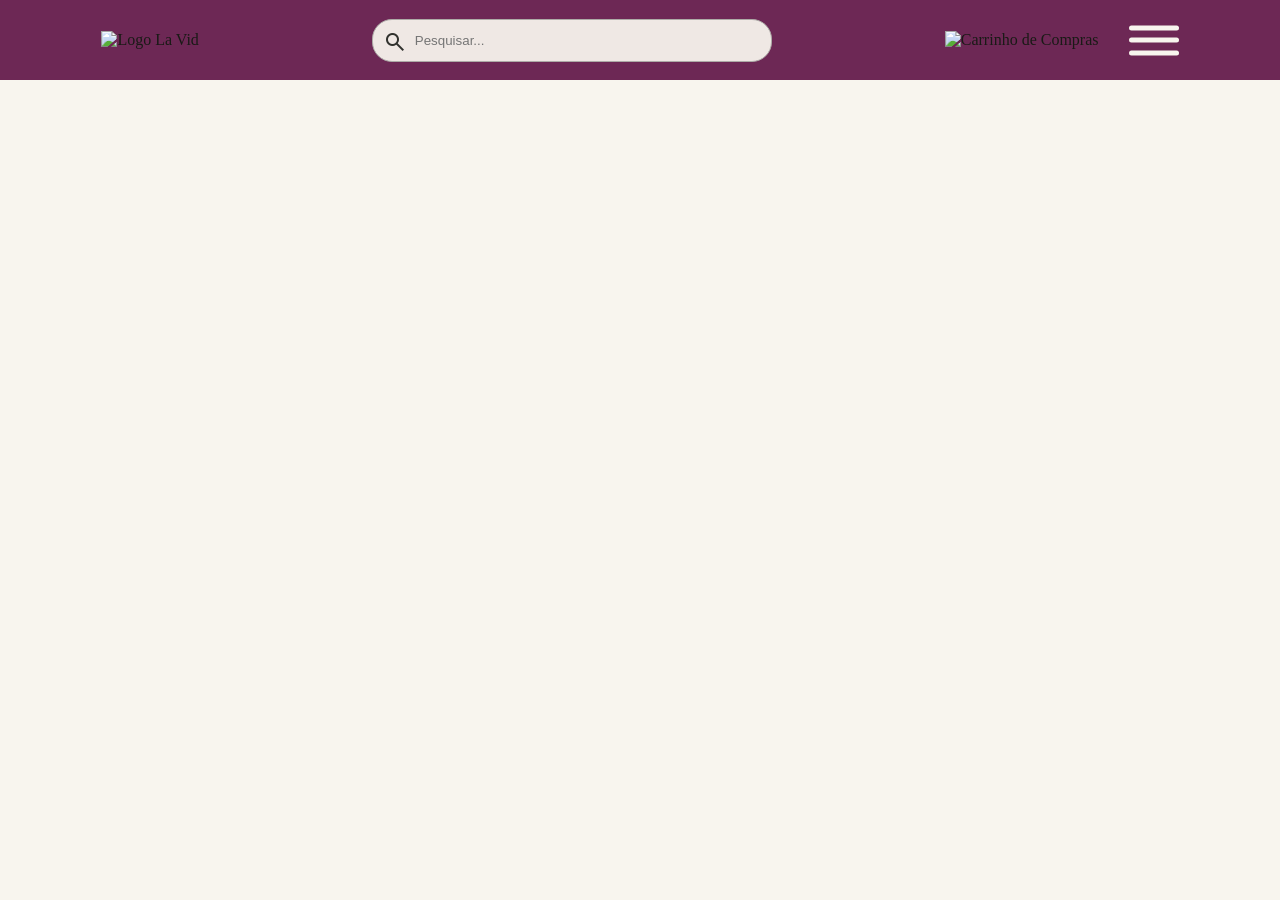
==== index.html @ 84c17575 "Pré Header" ====
<!DOCTYPE html>
<html lang="pt-BR">
<head>
    <meta charset="UTF-8">
    <meta name="viewport" content="width=device-width, initial-scale=1.0">
    <link rel="stylesheet" href="assets/css/pages-css/index.css">
    <title>Document</title>
</head>
<body>

  <iframe src="assets/pages/header.html" frameborder="0" width="100%"></iframe>
    
</body>
</html>
---- assets/css/pages-css/index.css ----
@import '../global/style.css';
/* @import */
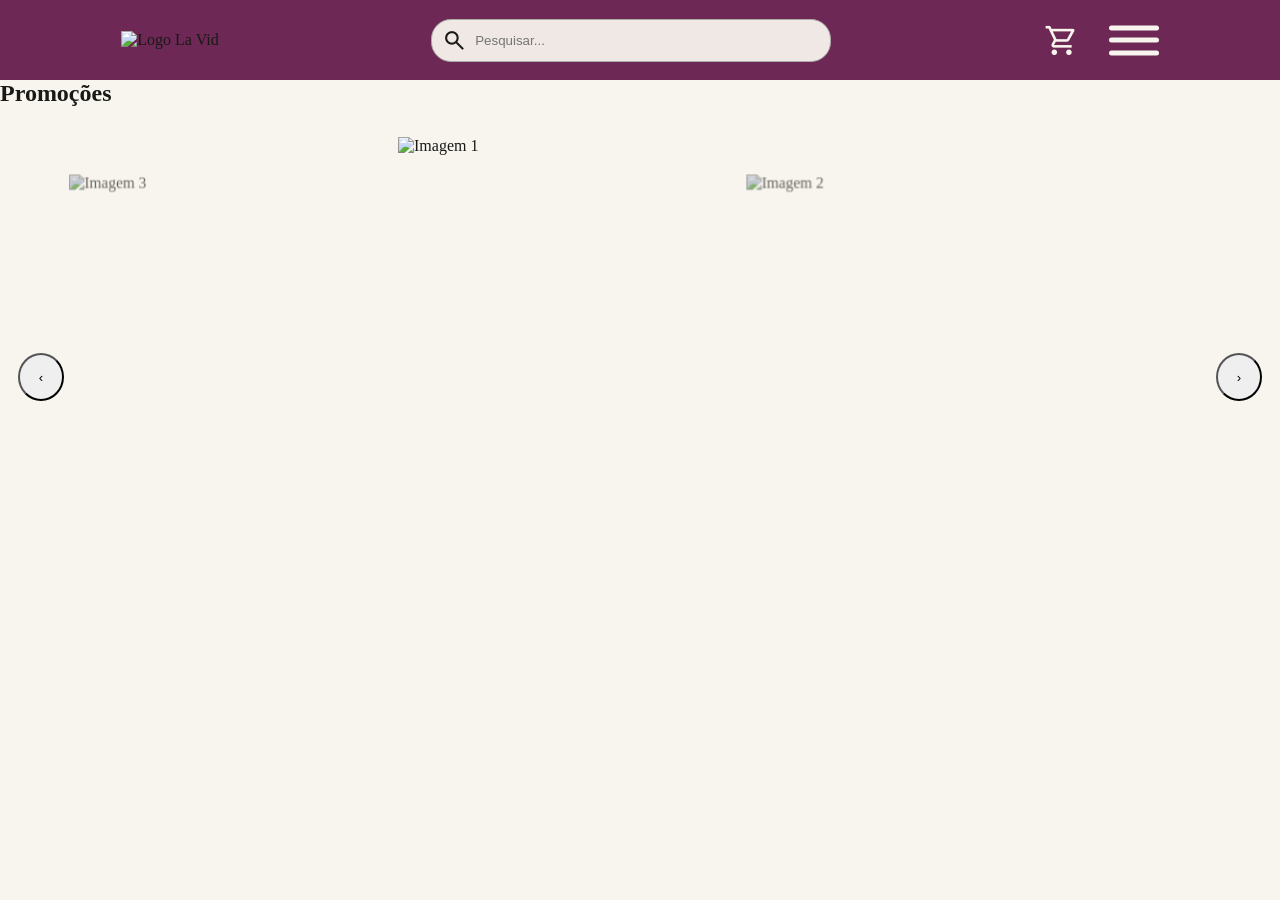
==== commit f362ea38: "previa do carrossel e adaptação do iframe" ====
--- a/index.html
+++ b/index.html
@@ -1,14 +1,50 @@
 <!DOCTYPE html>
 <html lang="pt-BR">
+
 <head>
-    <meta charset="UTF-8">
-    <meta name="viewport" content="width=device-width, initial-scale=1.0">
-    <link rel="stylesheet" href="assets/css/pages-css/index.css">
-    <title>Document</title>
+  <meta charset="UTF-8">
+  <meta name="viewport" content="width=device-width, initial-scale=1.0">
+  <link rel="stylesheet" href="assets/css/pages-css/index.css">
+  <title>Document</title>
 </head>
+
 <body>
 
-  <iframe src="assets/pages/header.html" frameborder="0" width="100%"></iframe>
+  <iframe class="header-frame" src="assets/pages/header.html" title="Cabeçalho e menu principal"></iframe>
+
+  <section class="banner-area">
+    <div class="banners">
+      <h1>Promoções</h1>
+
+      <div class="carrossel">
+        <section class="espaço-banner">
+          <div class="carousel">
+            <section class="carousel-slides">
+              <div class="slide active">
+                <img src="https://i.pinimg.com/736x/cb/87/e9/cb87e9fd308598d0a057448f2cdefb1e.jpg" alt="Imagem 1">
+              </div>
+
+              <div class="slide">
+                <img src="https://i.pinimg.com/1200x/76/77/c8/7677c8d6f05d3cb4ce46860537597e4c.jpg" alt="Imagem 2">
+              </div>
+
+              <div class="slide">
+                <img src="https://i.pinimg.com/736x/58/8c/59/588c59ab0e076f3c356ef3bdc13f0e45.jpg" alt="Imagem 3">
+              </div>
+            </section>
+
+            <button class="prev">‹</button>
+            <button class="next">›</button>
+          </div>
+        </section>
+      </div>
+    </div>
+
     
+  </section>
+
+  <script src="assets/js/index.js"></script>
+
 </body>
+
 </html>
--- a/assets/css/pages-css/index.css
+++ b/assets/css/pages-css/index.css
@@ -1,3 +1,110 @@
 @import '../global/style.css';
 /* @import */
 
+body {
+  margin-top: 80px;
+}
+
+
+/* --- Carrossel --- */
+
+
+.espaço-banner {
+  display: flex;
+  justify-content: center;
+  align-items: center;
+  overflow: hidden;
+  padding: 30px 0;
+
+  & .carousel {
+    width: 90%;
+    aspect-ratio: 2.4 / 1;
+    box-sizing: border-box;
+    position: relative;
+    overflow: visible;
+    isolation: isolate;
+
+    & .carousel-slides {
+      position: relative;
+      width: 100%;
+      height: 100%;
+      display: flex;
+      align-items: center;
+      justify-content: center;
+    }
+
+    & .slide {
+      position: absolute;
+      width: 68%;
+      height: 88%;
+      overflow: hidden;
+      box-sizing: border-box;
+
+      /* Animação mais fluida */
+      transition:
+        transform 0.8s cubic-bezier(0.22, 1, 0.36, 1),
+        width 0.8s cubic-bezier(0.22, 1, 0.36, 1),
+        height 0.8s cubic-bezier(0.22, 1, 0.36, 1),
+        opacity 0.65s ease,
+        filter 0.8s ease;
+
+      opacity: 0.65;
+      filter: brightness(0.8);
+      z-index: 1;
+      will-change: transform, width, height, opacity;
+
+      & img {
+        display: block;
+        width: 100%;
+        height: 100%;
+        object-fit: cover;
+        object-position: center;
+      }
+
+      /* Imagem central */
+      &.active {
+        width: 42%;
+        height: 100%;
+        opacity: 1;
+        filter: brightness(1);
+        z-index: 3;
+        transform: translateX(0) scale(1);
+      }
+
+      /* Imagem à esquerda */
+      &.prev-slide {
+        transform: translateX(-70%) scale(0.96);
+        z-index: 2;
+        width: 42%;
+      }
+
+      /* Imagem à direita */
+      &.next-slide {
+        transform: translateX(70%) scale(0.96);
+        z-index: 1;
+        width: 42%;
+      }
+    }
+
+    & .prev,
+    & .next {
+      width: 4%;
+      height: 10%;
+      position: absolute;
+      top: 50%;
+      transform: translateY(-50%);
+      border-radius: 50%;
+      cursor: pointer;
+      z-index: 5;
+    }
+
+    & .prev {
+      left: -4%;
+    }
+
+    & .next {
+      right: -4%;
+    }
+  }
+}
+
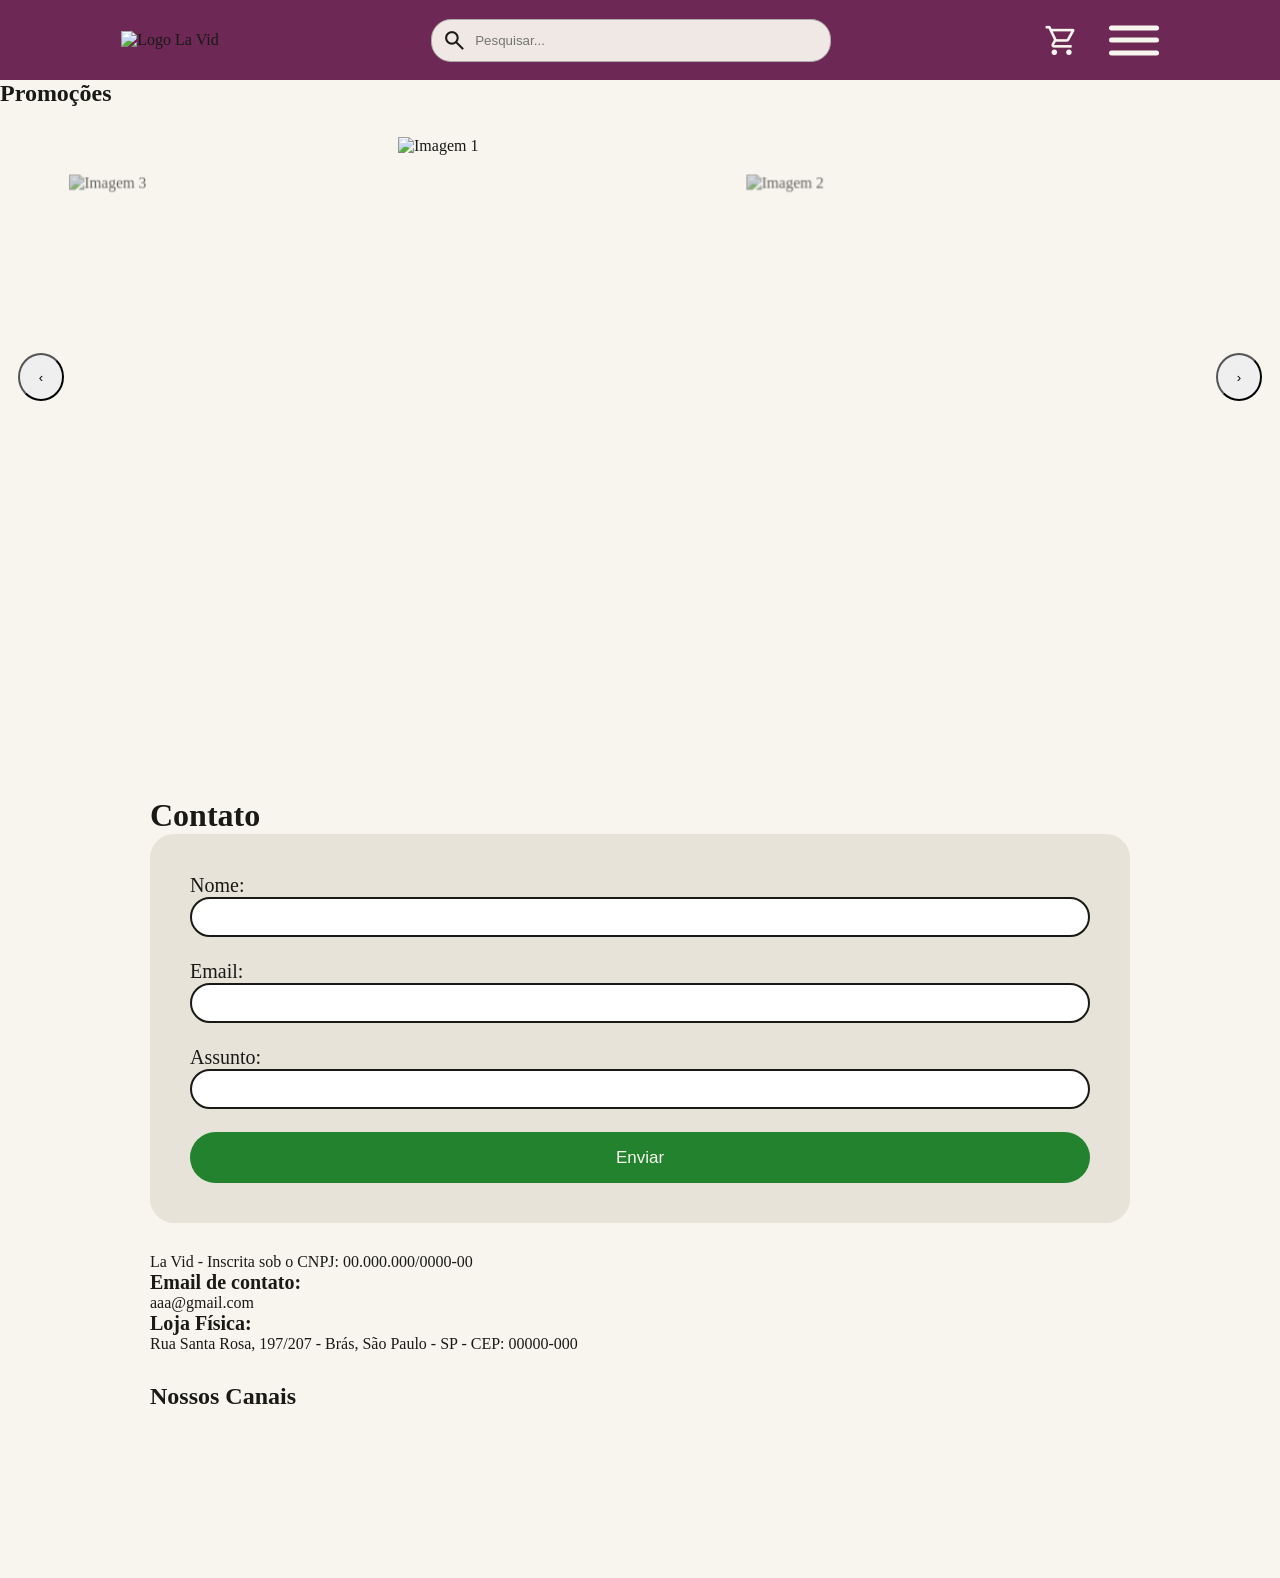
==== commit 446dbaad: "Previa área de contato" ====
--- a/index.html
+++ b/index.html
@@ -40,8 +40,92 @@
       </div>
     </div>
 
+  </section>
+
+  <!-- Resolver Depois -->
+  <!-- <section class="banner-area">
+    <div class="banners">
+      <h1>Promoções</h1>
+
+      <div class="carrossel">
+        <section class="espaço-banner">
+          <div class="carousel">
+            <section class="carousel-slides">
+              <div class="slide active">
+                <img src="https://i.pinimg.com/736x/cb/87/e9/cb87e9fd308598d0a057448f2cdefb1e.jpg" alt="Imagem 5">
+              </div>
+
+              <div class="slide">
+                <img src="https://i.pinimg.com/1200x/76/77/c8/7677c8d6f05d3cb4ce46860537597e4c.jpg" alt="Imagem 6">
+              </div>
+
+              <div class="slide">
+                <img src="https://i.pinimg.com/736x/58/8c/59/588c59ab0e076f3c356ef3bdc13f0e45.jpg" alt="Imagem 7">
+              </div>
+            </section>
+
+            <button class="prev">‹</button>
+            <button class="next">›</button>
+          </div>
+        </section>
+      </div>
+    </div>
+
     
-  </section>
+  </section> -->
+
+  <!-- Vitrine (precisa de Banco) -->
+
+  <!-- Contato -->
+
+  <div class="area-contato">
+    <h1>Contato</h1>
+
+    <section class="formas-contato">
+      <div class="formulario">
+        <form action method="post">
+          <label for="nome">Nome: </label> <br>
+          <input type="text"> <br>
+
+          <label for="email">Email: </label> <br>
+          <input type="text"> <br>
+
+          <label for="assunto">Assunto: </label> <br>
+          <input type="text"> <br>
+
+          <input type="submit" value="Enviar" class="enviar-btn">
+        </form>
+      </div>
+
+      <div class="informacoes-contato">
+        <p>La Vid - Inscrita sob o CNPJ: 00.000.000/0000-00</p>
+
+        <h6>Email de contato:</h6>
+        <p>aaa@gmail.com</p>
+
+        <h6>Loja Física:</h6>
+        <p>Rua Santa Rosa, 197/207 - Brás, São Paulo - SP - CEP: 00000-000</p>
+      </div>
+
+      <div class="canais-contato">
+        <h2>Nossos Canais</h2>
+
+        <section class="icons">
+          <div class="icon">
+            <a href><img src="https://cdn-icons-png.flaticon.com/512/1384/1384031.png" alt></a>
+          </div>
+
+          <div class="icon">
+            <a href><img src="https://cdn-icons-png.flaticon.com/512/59/59439.png" alt></a>
+          </div>
+
+        </section>
+
+      </div>
+
+    </section>
+
+  </div>
 
   <script src="assets/js/index.js"></script>
 
--- a/assets/css/pages-css/index.css
+++ b/assets/css/pages-css/index.css
@@ -5,9 +5,17 @@
   margin-top: 80px;
 }
 
+.header-frame {
+  height: 100vh;
+  clip-path: inset(0 0 calc(100% - 80px) 0);
+}
+
+.header-frame.sidebar-open {
+  clip-path: none;
+}
+
 
 /* --- Carrossel --- */
-
 
 .espaço-banner {
   display: flex;
@@ -108,3 +116,70 @@
   }
 }
 
+
+/* --- Area de Contato --- */
+
+.area-contato {
+  padding: 150px;
+
+  .formas-contato {
+    display: grid;
+    gap: 30px;
+
+    & .formulario {
+      background-color: #E7E3D9;
+      border-radius: 1.5em;
+      padding: 40px;
+
+      & form {
+        font-size: 20px;
+
+        & input {
+          width: 100%;
+          min-height: 3em;
+          display: grid;
+          gap: 7px;
+          border-radius: 20px;
+          border: 2px solid var(--preto);
+        }
+
+
+        .enviar-btn {
+          font-size: 17px;
+          color: var(--branco);
+          background-color: var(--verde);
+          border-radius: 30px;
+          border-style: none;
+        }
+      }
+    }
+
+    & .informacoes-contato{
+      h6{
+        font-size: 20px;
+      }
+    }
+
+    & .canais-contato {
+      & .icons {
+        display: flex;
+        gap: 30px;
+
+        & .icon {
+          max-width: 5%;
+          max-height: 5%;
+          background-color: var(--vermelho);
+          border-radius: 50%;
+
+          & img {
+            width: 100%;
+            object-fit: cover;
+            padding: 15%;
+          }
+        }
+      }
+    }
+  }
+
+
+}
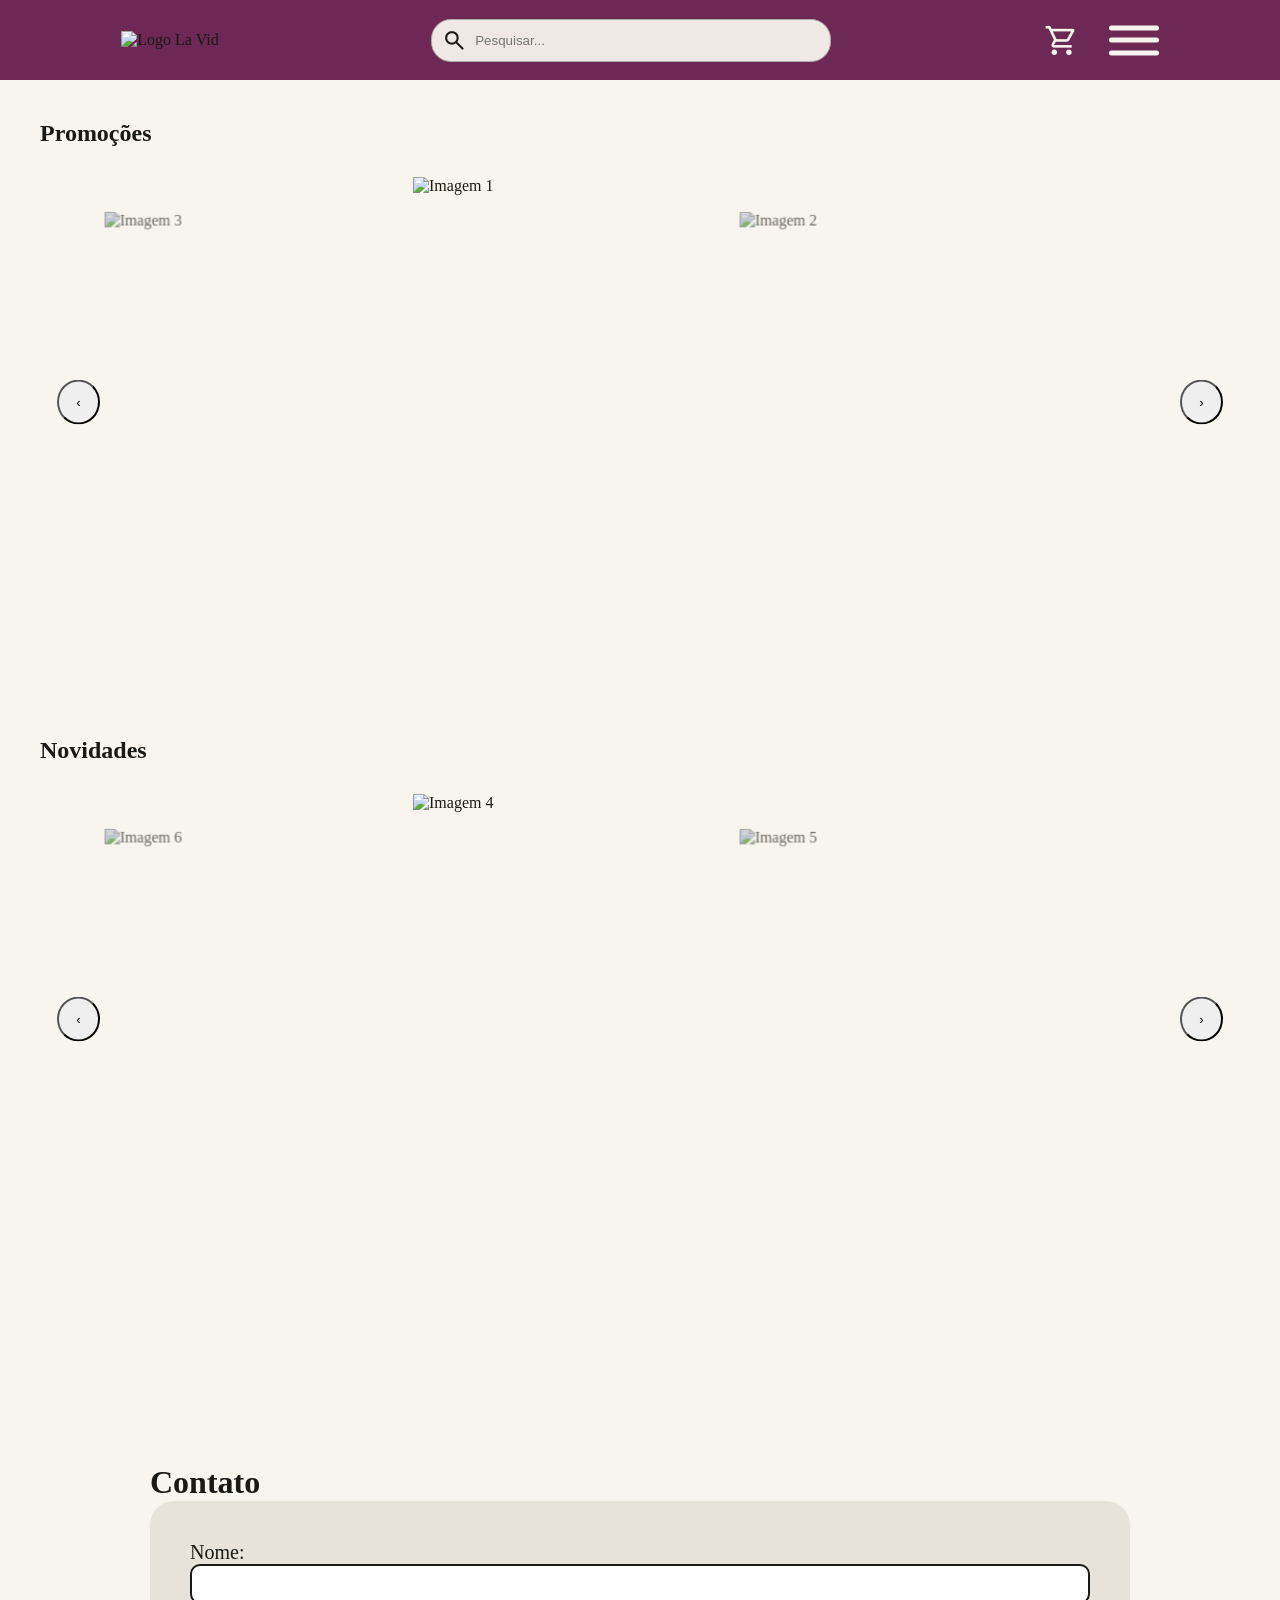
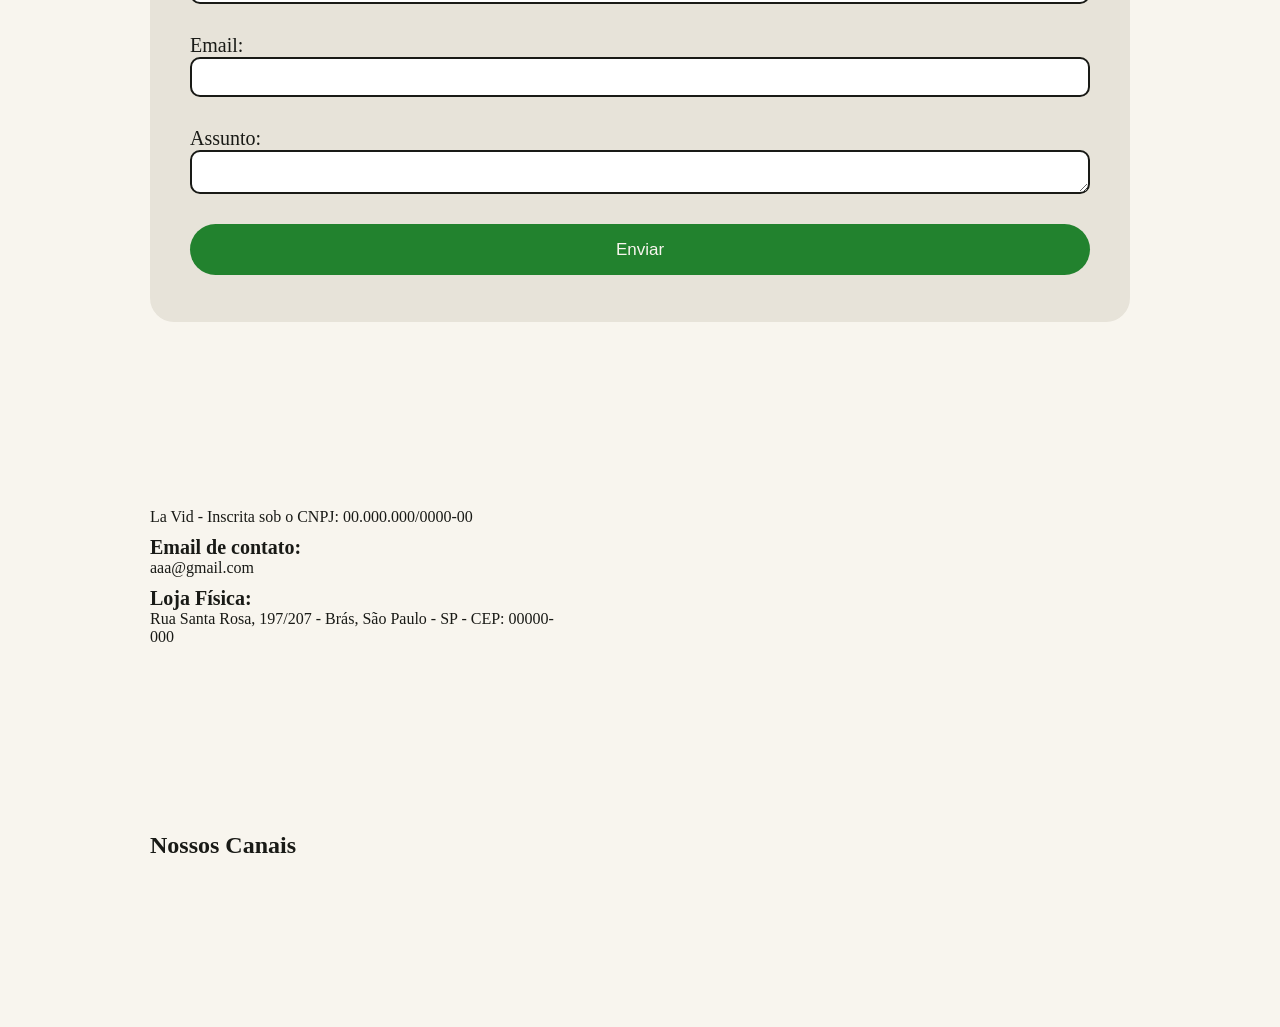
==== commit 221e5eb0: "previa cadastro e login, segundo carrossel no index" ====
--- a/index.html
+++ b/index.html
@@ -10,7 +10,7 @@
 
 <body>
 
-  <iframe class="header-frame" src="assets/pages/header.html" title="Cabeçalho e menu principal"></iframe>
+  <iframe class="header-frame" src="assets/pages/iframes/header.html" title="Cabeçalho e menu principal"></iframe>
 
   <section class="banner-area">
     <div class="banners">
@@ -20,6 +20,7 @@
         <section class="espaço-banner">
           <div class="carousel">
             <section class="carousel-slides">
+
               <div class="slide active">
                 <img src="https://i.pinimg.com/736x/cb/87/e9/cb87e9fd308598d0a057448f2cdefb1e.jpg" alt="Imagem 1">
               </div>
@@ -31,6 +32,7 @@
               <div class="slide">
                 <img src="https://i.pinimg.com/736x/58/8c/59/588c59ab0e076f3c356ef3bdc13f0e45.jpg" alt="Imagem 3">
               </div>
+
             </section>
 
             <button class="prev">‹</button>
@@ -39,29 +41,29 @@
         </section>
       </div>
     </div>
-
   </section>
 
-  <!-- Resolver Depois -->
-  <!-- <section class="banner-area">
+  <section class="banner-area">
     <div class="banners">
-      <h1>Promoções</h1>
+      <h1>Novidades</h1>
 
       <div class="carrossel">
         <section class="espaço-banner">
           <div class="carousel">
             <section class="carousel-slides">
+
               <div class="slide active">
-                <img src="https://i.pinimg.com/736x/cb/87/e9/cb87e9fd308598d0a057448f2cdefb1e.jpg" alt="Imagem 5">
+                <img src="https://i.pinimg.com/736x/5d/f1/93/5df19341dc6cdb9b31f387441dcd2437.jpg" alt="Imagem 4">
               </div>
 
               <div class="slide">
-                <img src="https://i.pinimg.com/1200x/76/77/c8/7677c8d6f05d3cb4ce46860537597e4c.jpg" alt="Imagem 6">
+                <img src="https://i.pinimg.com/736x/e4/63/c3/e463c397d8d0011b15139277bf4c20d0.jpg" alt="Imagem 5">
               </div>
 
               <div class="slide">
-                <img src="https://i.pinimg.com/736x/58/8c/59/588c59ab0e076f3c356ef3bdc13f0e45.jpg" alt="Imagem 7">
+                <img src="https://i.pinimg.com/736x/f8/86/eb/f886eb0fa75b868ef3210e0ff41ed383.jpg" alt="Imagem 6">
               </div>
+
             </section>
 
             <button class="prev">‹</button>
@@ -70,9 +72,7 @@
         </section>
       </div>
     </div>
-
-    
-  </section> -->
+  </section>
 
   <!-- Vitrine (precisa de Banco) -->
 
@@ -82,29 +82,51 @@
     <h1>Contato</h1>
 
     <section class="formas-contato">
+
       <div class="formulario">
         <form action method="post">
-          <label for="nome">Nome: </label> <br>
+          <label for="name">Nome: </label> <br>
           <input type="text"> <br>
 
           <label for="email">Email: </label> <br>
-          <input type="text"> <br>
+          <input type="email"> <br>
 
           <label for="assunto">Assunto: </label> <br>
-          <input type="text"> <br>
+          <textarea name="message" id="message"></textarea> <br>
 
           <input type="submit" value="Enviar" class="enviar-btn">
         </form>
       </div>
 
-      <div class="informacoes-contato">
-        <p>La Vid - Inscrita sob o CNPJ: 00.000.000/0000-00</p>
+      <div class="local">
 
-        <h6>Email de contato:</h6>
-        <p>aaa@gmail.com</p>
+        <div class="informacoes-contato">
+          <div class="dados 1">
+            <p>La Vid - Inscrita sob o CNPJ: 00.000.000/0000-00</p>            
+          </div>
 
-        <h6>Loja Física:</h6>
-        <p>Rua Santa Rosa, 197/207 - Brás, São Paulo - SP - CEP: 00000-000</p>
+          <div class="dados 2">
+            <h6>Email de contato:</h6>
+            <p>aaa@gmail.com</p>            
+          </div>
+
+          <div class="dados 3">
+            <h6>Loja Física:</h6>
+            <p>Rua Santa Rosa, 197/207 - Brás, São Paulo - SP - CEP: 00000-000</p>            
+          </div>
+
+        </div>      
+
+        <iframe 
+          class="mapa" 
+          src="https://www.google.com/maps/embed?pb=!1m18!1m12!1m3!1d2739.229753925744!2d-46.6009230499308!3d-23.588795697791575!2m3!1f0!2f0!3f0!3m2!1i1024!2i768!4f13.1!3m3!1m2!1s0x94ce5b2d9212ff2b%3A0x4f4ebab2c9717dfa!2sAdega%20S%C3%A3o%20lucas!5e0!3m2!1spt-BR!2sbr!4v1793384086842!5m2!1spt-BR!2sbr" 
+          style="border:0;" 
+          allowfullscreen="" 
+          loading="lazy" 
+          referrerpolicy="strict-origin-when-cross-origin">
+        </iframe>
+
+
       </div>
 
       <div class="canais-contato">
@@ -124,7 +146,6 @@
       </div>
 
     </section>
-
   </div>
 
   <script src="assets/js/index.js"></script>
--- a/assets/css/pages-css/index.css
+++ b/assets/css/pages-css/index.css
@@ -17,104 +17,112 @@
 
 /* --- Carrossel --- */
 
-.espaço-banner {
-  display: flex;
-  justify-content: center;
-  align-items: center;
-  overflow: hidden;
-  padding: 30px 0;
+.banners{
+  padding: 40px;
 
-  & .carousel {
-    width: 90%;
-    aspect-ratio: 2.4 / 1;
-    box-sizing: border-box;
-    position: relative;
-    overflow: visible;
-    isolation: isolate;
+  & .carrossel{
+    & .espaço-banner {
+      display: flex;
+      justify-content: center;
+      align-items: center;
+      overflow: hidden;
+      padding: 30px 0;
 
-    & .carousel-slides {
-      position: relative;
-      width: 100%;
-      height: 100%;
-      display: flex;
-      align-items: center;
-      justify-content: center;
-    }
+      & .carousel {
+        width: 90%;
+        aspect-ratio: 2.4 / 1;
+        box-sizing: border-box;
+        position: relative;
+        overflow: visible;
+        isolation: isolate;
 
-    & .slide {
-      position: absolute;
-      width: 68%;
-      height: 88%;
-      overflow: hidden;
-      box-sizing: border-box;
+        & .carousel-slides {
+          position: relative;
+          width: 100%;
+          height: 100%;
+          display: flex;
+          align-items: center;
+          justify-content: center;
+        }
 
-      /* Animação mais fluida */
-      transition:
-        transform 0.8s cubic-bezier(0.22, 1, 0.36, 1),
-        width 0.8s cubic-bezier(0.22, 1, 0.36, 1),
-        height 0.8s cubic-bezier(0.22, 1, 0.36, 1),
-        opacity 0.65s ease,
-        filter 0.8s ease;
+        & .slide {
+          position: absolute;
+          width: 68%;
+          height: 88%;
+          overflow: hidden;
+          box-sizing: border-box;
 
-      opacity: 0.65;
-      filter: brightness(0.8);
-      z-index: 1;
-      will-change: transform, width, height, opacity;
+          /* Animação mais fluida */
+          transition:
+            transform 0.8s cubic-bezier(0.22, 1, 0.36, 1),
+            width 0.8s cubic-bezier(0.22, 1, 0.36, 1),
+            height 0.8s cubic-bezier(0.22, 1, 0.36, 1),
+            opacity 0.65s ease,
+            filter 0.8s ease;
 
-      & img {
-        display: block;
-        width: 100%;
-        height: 100%;
-        object-fit: cover;
-        object-position: center;
+          opacity: 0.65;
+          filter: brightness(0.8);
+          z-index: 1;
+          will-change: transform, width, height, opacity;
+
+          & img {
+            display: block;
+            width: 100%;
+            height: 100%;
+            object-fit: cover;
+            object-position: center;
+          }
+
+          /* Imagem central */
+          &.active {
+            width: 42%;
+            height: 100%;
+            opacity: 1;
+            filter: brightness(1);
+            z-index: 3;
+            transform: translateX(0) scale(1);
+          }
+
+          /* Imagem à esquerda */
+          &.prev-slide {
+            transform: translateX(-70%) scale(0.96);
+            z-index: 2;
+            width: 42%;
+          }
+
+          /* Imagem à direita */
+          &.next-slide {
+            transform: translateX(70%) scale(0.96);
+            z-index: 1;
+            width: 42%;
+          }
+        }
+
+        & .prev,
+        & .next {
+          width: 4%;
+          height: 10%;
+          position: absolute;
+          top: 50%;
+          transform: translateY(-50%);
+          border-radius: 50%;
+          cursor: pointer;
+          z-index: 5;
+        }
+
+        & .prev {
+          left: -4%;
+        }
+
+        & .next {
+          right: -4%;
+        }
       }
-
-      /* Imagem central */
-      &.active {
-        width: 42%;
-        height: 100%;
-        opacity: 1;
-        filter: brightness(1);
-        z-index: 3;
-        transform: translateX(0) scale(1);
-      }
-
-      /* Imagem à esquerda */
-      &.prev-slide {
-        transform: translateX(-70%) scale(0.96);
-        z-index: 2;
-        width: 42%;
-      }
-
-      /* Imagem à direita */
-      &.next-slide {
-        transform: translateX(70%) scale(0.96);
-        z-index: 1;
-        width: 42%;
-      }
-    }
-
-    & .prev,
-    & .next {
-      width: 4%;
-      height: 10%;
-      position: absolute;
-      top: 50%;
-      transform: translateY(-50%);
-      border-radius: 50%;
-      cursor: pointer;
-      z-index: 5;
-    }
-
-    & .prev {
-      left: -4%;
-    }
-
-    & .next {
-      right: -4%;
-    }
+    }    
   }
 }
+
+
 
 
 /* --- Area de Contato --- */
@@ -134,15 +142,15 @@
       & form {
         font-size: 20px;
 
-        & input {
+        & input, textarea {
           width: 100%;
           min-height: 3em;
           display: grid;
-          gap: 7px;
-          border-radius: 20px;
+          margin-bottom: 7px;
+          border-radius: 10px;
           border: 2px solid var(--preto);
+          padding: 5px;
         }
-
 
         .enviar-btn {
           font-size: 17px;
@@ -154,9 +162,23 @@
       }
     }
 
-    & .informacoes-contato{
-      h6{
-        font-size: 20px;
+    & .local{
+      display: flex;
+      align-items: center;
+      justify-content: space-between;
+
+      & .informacoes-contato{
+        display: grid;
+        gap: 10px;
+
+        h6{
+          font-size: 20px;
+        }
+      }      
+
+      & .mapa{
+        width: 600px;
+        height: 450px; 
       }
     }
 
@@ -164,19 +186,6 @@
       & .icons {
         display: flex;
         gap: 30px;
-
-        & .icon {
-          max-width: 5%;
-          max-height: 5%;
-          background-color: var(--vermelho);
-          border-radius: 50%;
-
-          & img {
-            width: 100%;
-            object-fit: cover;
-            padding: 15%;
-          }
-        }
       }
     }
   }
